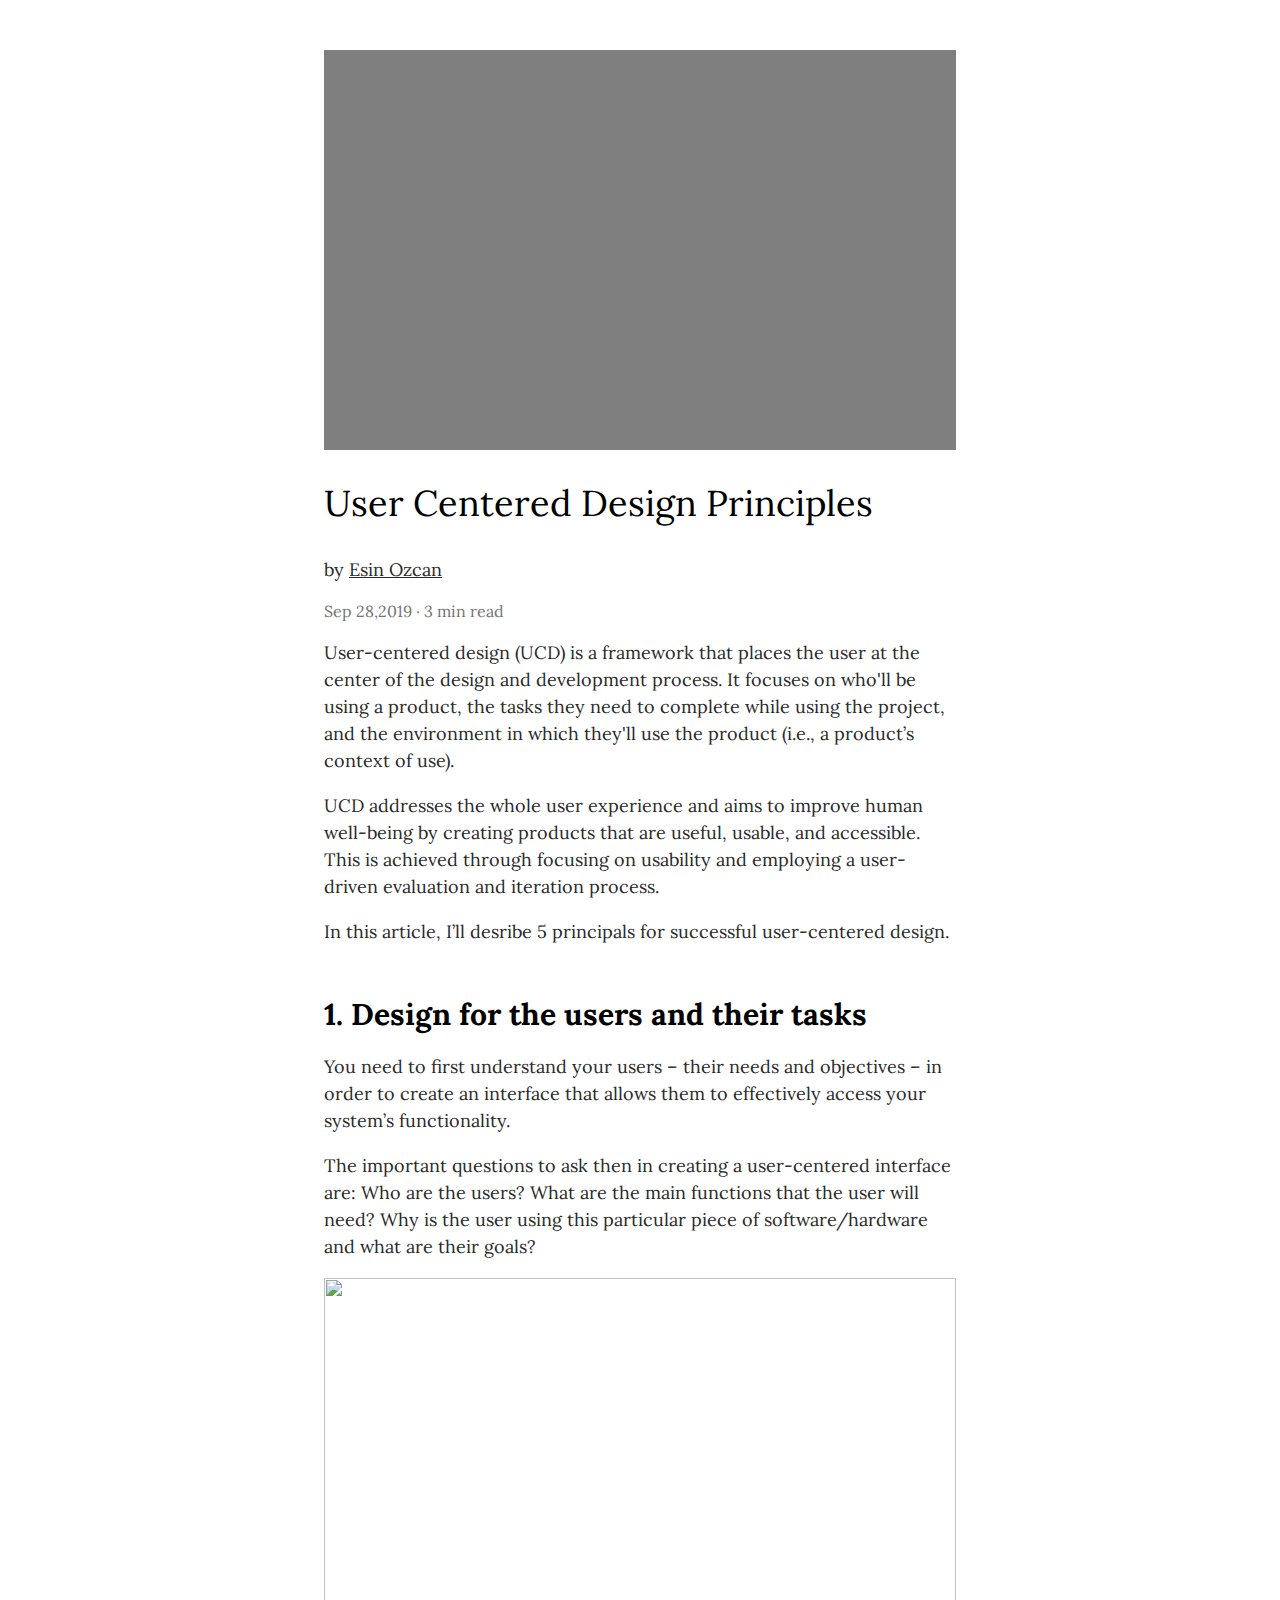
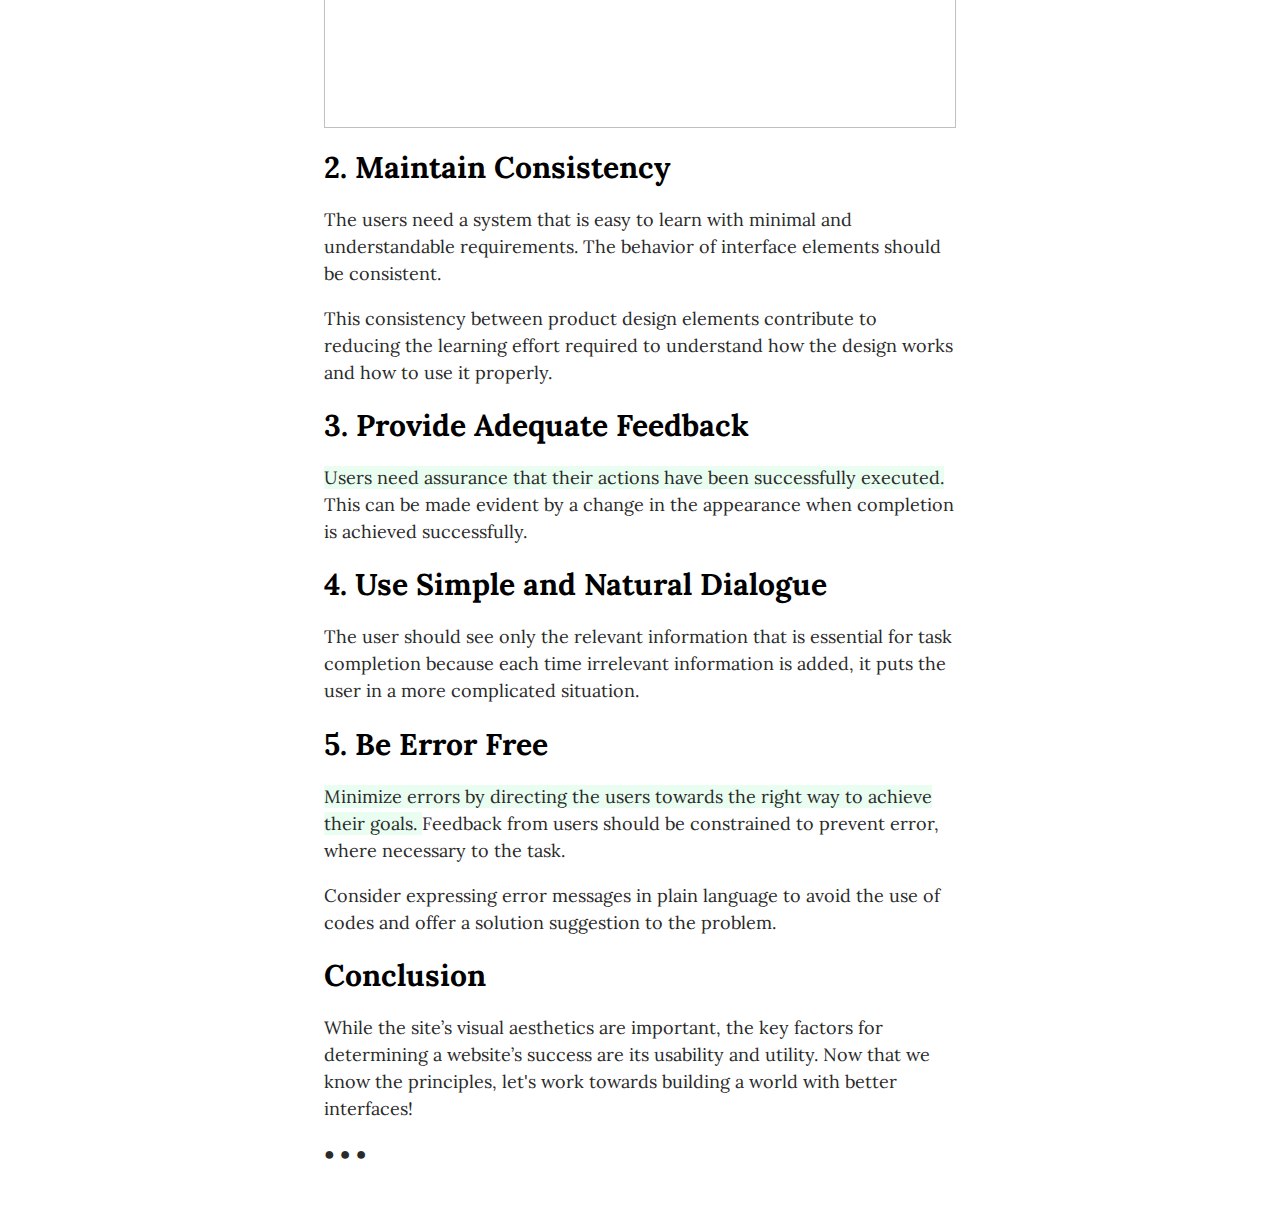
==== medium-article/index.html @ 1513dd8a "new article" ====
<html>
<head>
    <link rel = "stylesheet" href = "style.css">
    <link href="https://fonts.googleapis.com/css?family=IBM+Plex+Sans&display=swap" rel="stylesheet">
    <link href="https://fonts.googleapis.com/css?family=Lora&display=swap" rel="stylesheet">
    <meta name="viewport" content="width=device-width, initial-scale=1">
    <meta charset="utf-8">
    <title>My medium article</title>
</head>

<body>
  <div class="container">
    <div class="banner">
   </div>

   <div class="hero-text">
      <h2>User Centered Design Principles</h2>
      <p> by <u>Esin Ozcan</u></p>
      <h8> Sep 28,2019 · 3 min read </h8>
    </div>

  <p>User-centered design (UCD) is a framework that places the user at the center of the design and development process. It focuses on who'll be using a product, the tasks they need to complete while using the project, and the environment in which they'll use the product (i.e., a product’s context of use).</p>

  <p>UCD addresses the whole user experience and aims to improve human well-being by creating products that are useful, usable, and accessible. This is achieved through focusing on usability and employing a user-driven evaluation and iteration process.</p>

  <p>In this article, I’ll desribe 5 principals for successful user-centered design.</p>

    <div class="info">
      <h1>1. Design for the users and their tasks</h1>
      <p> You need to first understand your users – their needs and objectives – in order to create an interface that allows them to effectively access your system’s functionality. </p>

      <p> The important questions to ask then in creating a user-centered interface are: Who are the users? What are the main functions that the user will need? Why is the user using this particular piece of software/hardware and what are their goals? </p>

      <img src= "https://blog.leadquizzes.com/wp-content/uploads/2018/09/Screen-Shot-2018-09-07-at-2.58.28-PM-1024x713.png" class="responsive-image">

      <h1>2. Maintain Consistency</h1>
      <p>The users need a system that is easy to learn with minimal and understandable requirements.   The behavior of interface elements should be consistent.</p>
      <p>This consistency between product design elements contribute to reducing the learning effort required to understand how the design works and how to use it properly.</p>

      <h1>3. Provide Adequate Feedback</h1>
      <p><span>Users need assurance that their actions have been successfully executed. </span>This can be made evident by a change in the appearance when completion is achieved successfully.</p>

      <h1>4. Use Simple and Natural Dialogue</h1>
      <p> The user should see only the relevant information that is essential for task completion because each time irrelevant information is added, it puts the user in a more complicated situation.</p>

      <h1>5. Be Error Free</h1>
      <p><span> Minimize errors by directing the users towards the right way to achieve their goals. </span> Feedback from users should be constrained to prevent error, where necessary to the task.</p>
      <p>Consider expressing error messages in plain language to avoid the use of codes and offer a solution suggestion to the problem.</p>

      <h1>Conclusion</h1>
      <p>While the site’s visual aesthetics are important, the key factors for determining a website’s success are its usability and utility. Now that we know the principles, let's work towards building a world with better interfaces!</p>
      <p> &#9679; &#9679; &#9679;  </p>
    </div>
  </div>
</body>


</html>
---- medium-article/style.css ----
.banner {
  background-image: linear-gradient(rgba(0, 0, 0, 0.5), rgba(0, 0, 0, 0.5)), url(https://miro.medium.com/proxy/1*SjWbBE6AMWzfx-GlSZcz2g.png);
  height: 400px;
  background-position: center;
  }

 .hero-text h2{
  font-weight:lighter;
  font-size:36px;
  font-family: 'Lora';
  }

  .container img {
    height:450px;
    width: 100%;
  }

  .hero-text p{
  color: #757575;
  font-family: 'Lora';
  font-weight: 300px;
  font-size:24px;
  }

   .hero-text h8{
  color: #757575;
  font-family: 'Lora';
  font-weight: 200px;
  font-size:16px;
  }

  .container{
  width: 50%;
  margin: 50px auto;
}

  .container p{
  font-family: 'Lora';
  font-weight: 150px;
  font-size:18px;
  color: #2A2A2A;
  line-height: 1.5;
  }

  .info{
    margin-top:50px;
  }

  .info h1{
    font-size:30px;
    font-weight:400px;
    font-weight: bolder;
    font-family: 'Lora';
  }

 .container p span{
   background-image: linear-gradient(rgba(233, 253, 240, 1), rgba(233, 253, 240, 1));
  }

  .container p:hover span{
   background-image: linear-gradient(#d7fae1,#d7fae1);
  }

@media (max-width: 960px) {
  /* For a screen < 960px, this CSS will be read */
  .container {
    width: 700px;
  }
}
@media (max-width: 720px) {
  /* For a screen < 720px, this CSS will be read */
  .container {
    width: 500px;
  }
}
@media (max-width: 540px) {
  /* For a screen < 540px, this CSS will be read */
  .container {
    width: 300px;
  }
}
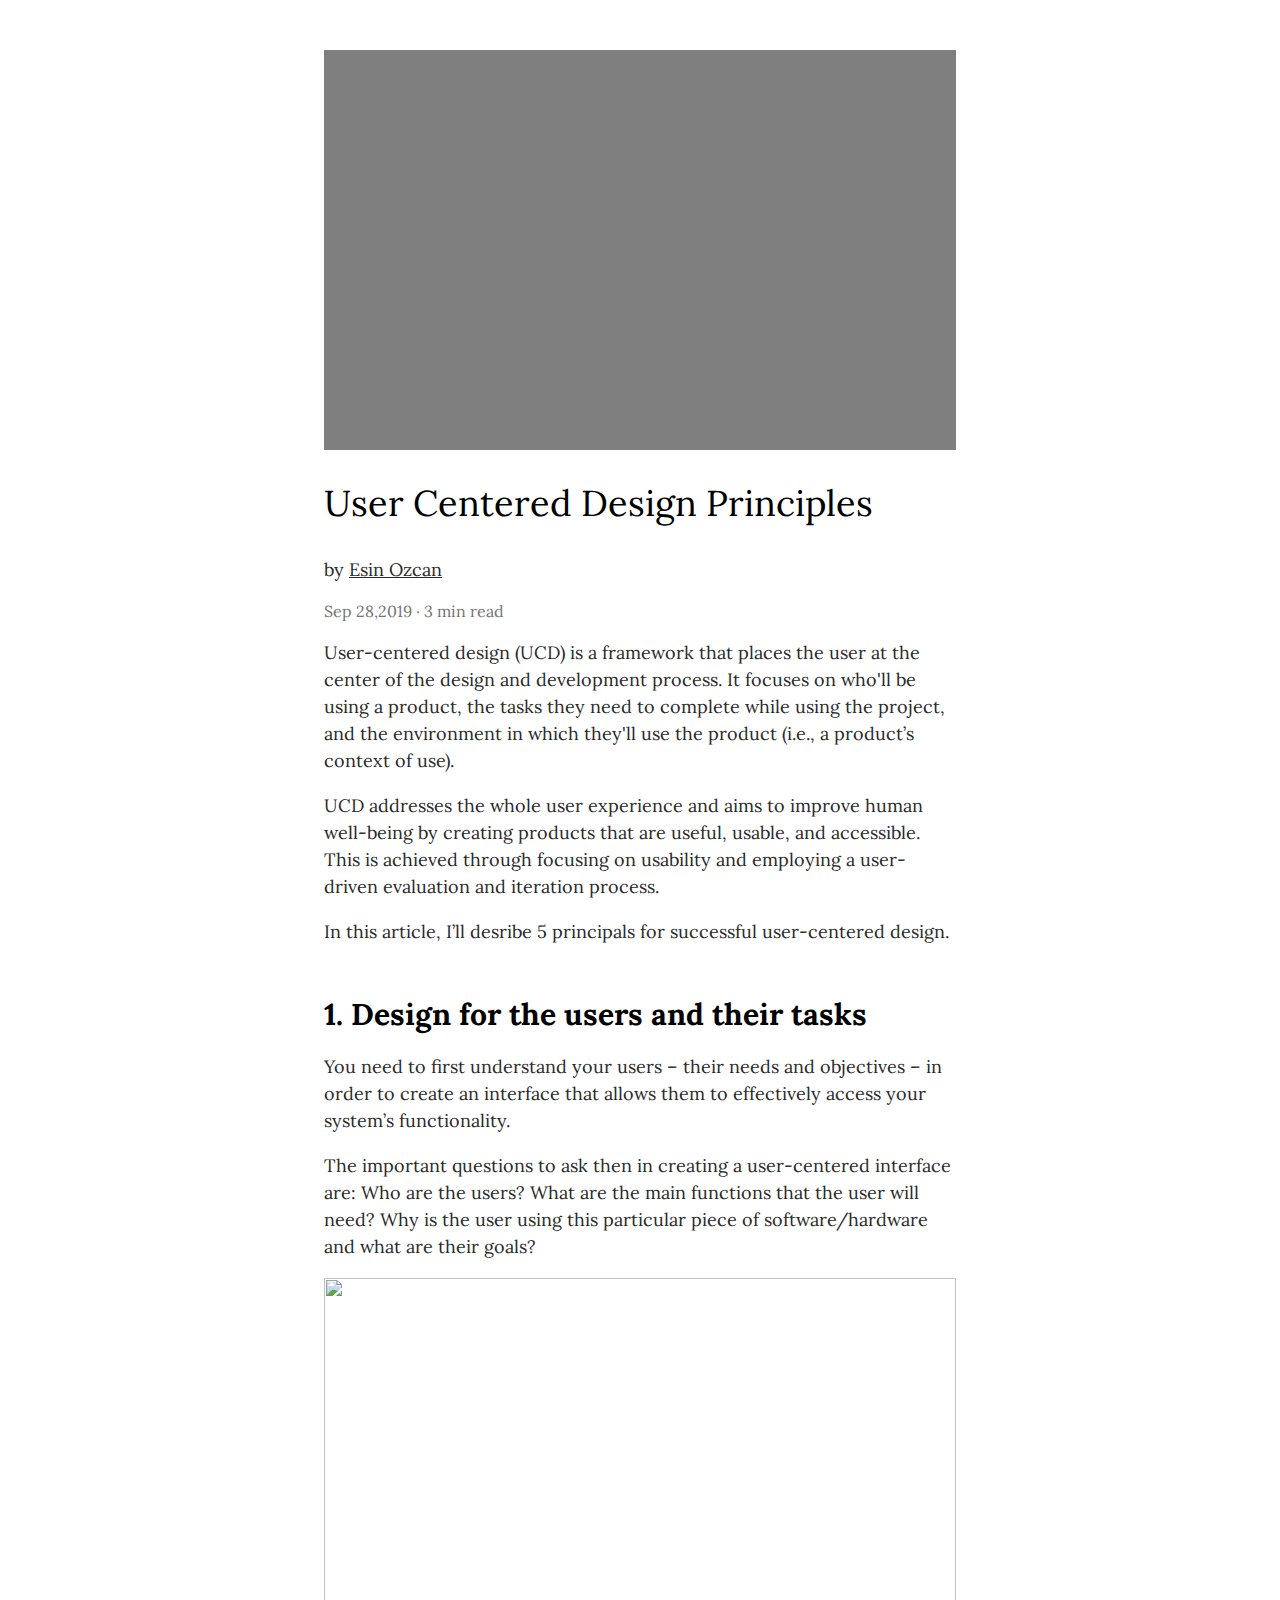
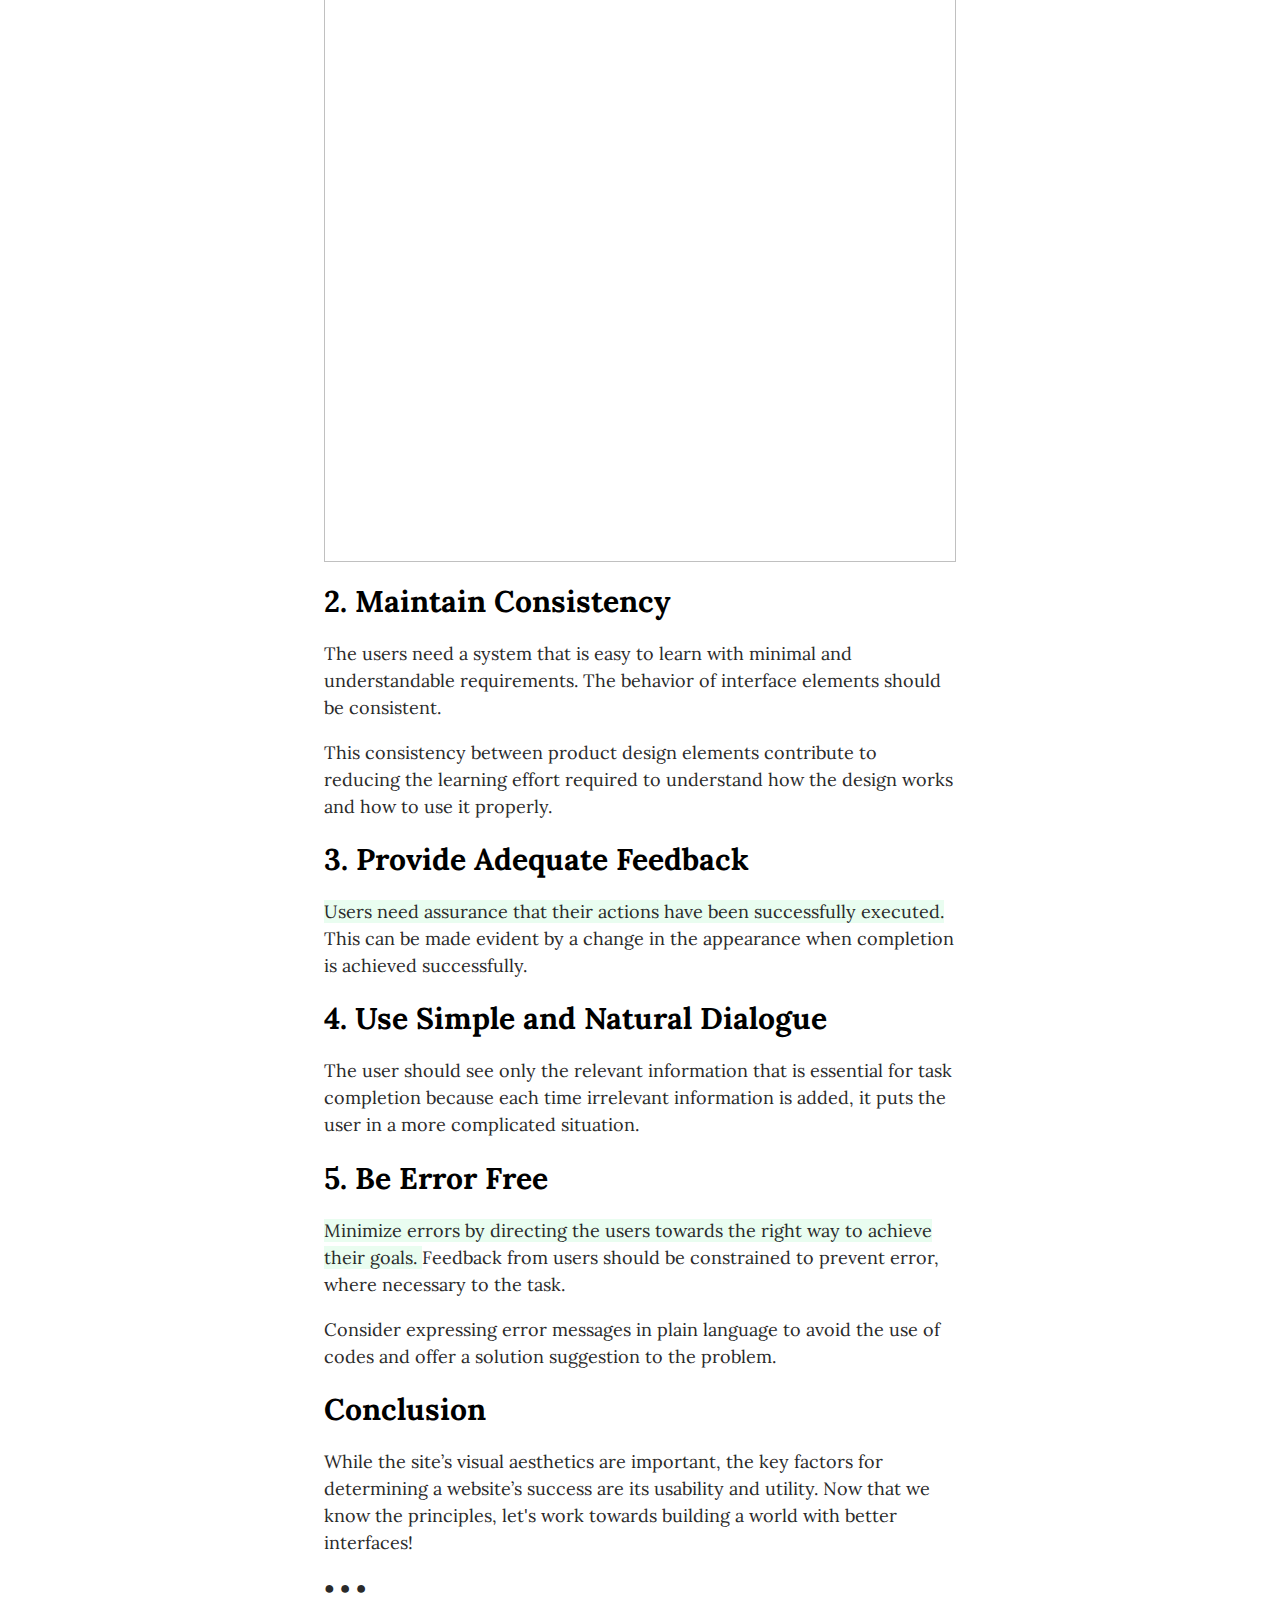
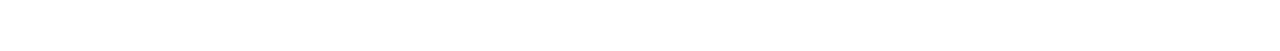
==== commit 3e816129: "responsive image" ====
--- a/medium-article/index.html
+++ b/medium-article/index.html
@@ -31,7 +31,7 @@
 
       <p> The important questions to ask then in creating a user-centered interface are: Who are the users? What are the main functions that the user will need? Why is the user using this particular piece of software/hardware and what are their goals? </p>
 
-      <img src= "https://blog.leadquizzes.com/wp-content/uploads/2018/09/Screen-Shot-2018-09-07-at-2.58.28-PM-1024x713.png" class="responsive-image">
+      <img src= "https://blog.leadquizzes.com/wp-content/uploads/2018/09/Screen-Shot-2018-09-07-at-2.58.28-PM-1024x713.png">
 
       <h1>2. Maintain Consistency</h1>
       <p>The users need a system that is easy to learn with minimal and understandable requirements.   The behavior of interface elements should be consistent.</p>
--- a/medium-article/style.css
+++ b/medium-article/style.css
@@ -4,16 +4,16 @@
   background-position: center;
   }
 
- .hero-text h2{
+ .hero-text h2 {
   font-weight:lighter;
   font-size:36px;
   font-family: 'Lora';
   }
 
-  .container img {
-    height:450px;
-    width: 100%;
-  }
+ img{
+  height:auto;
+  width:100%;
+ }
 
   .hero-text p{
   color: #757575;
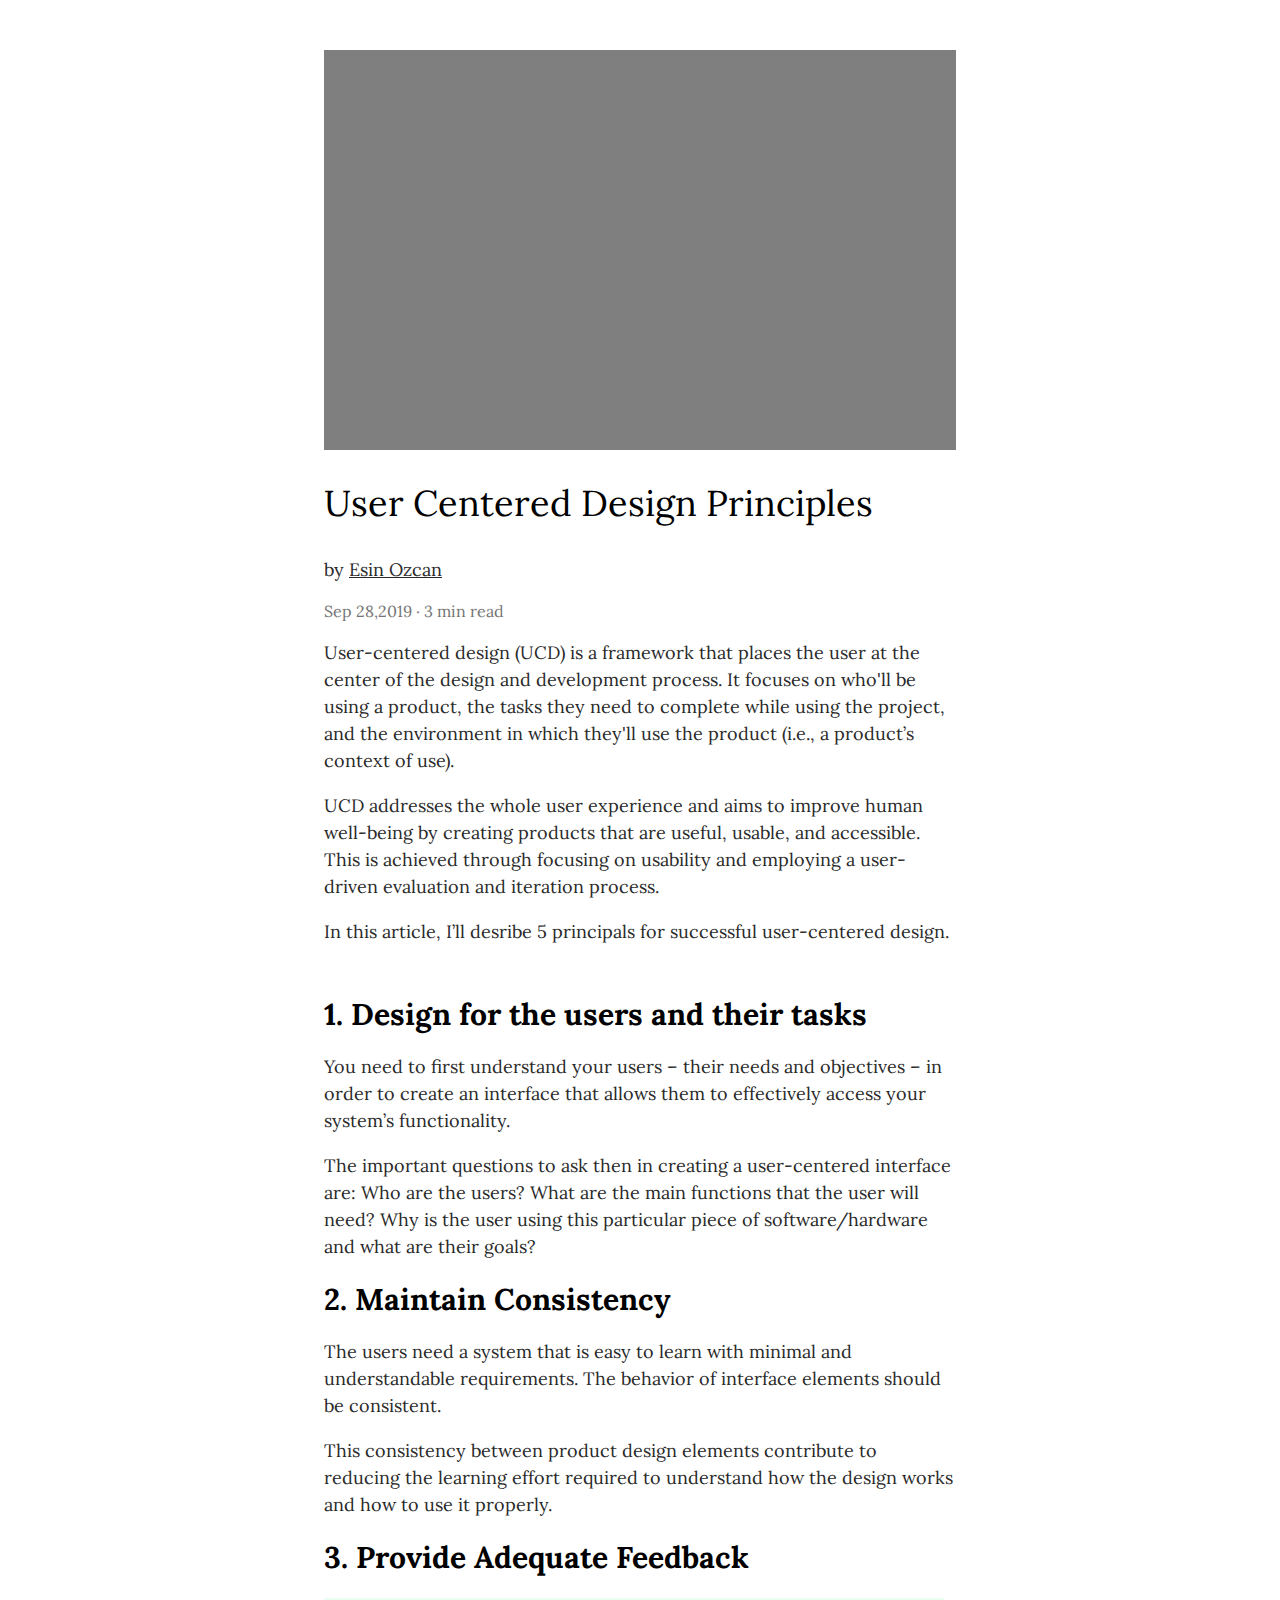
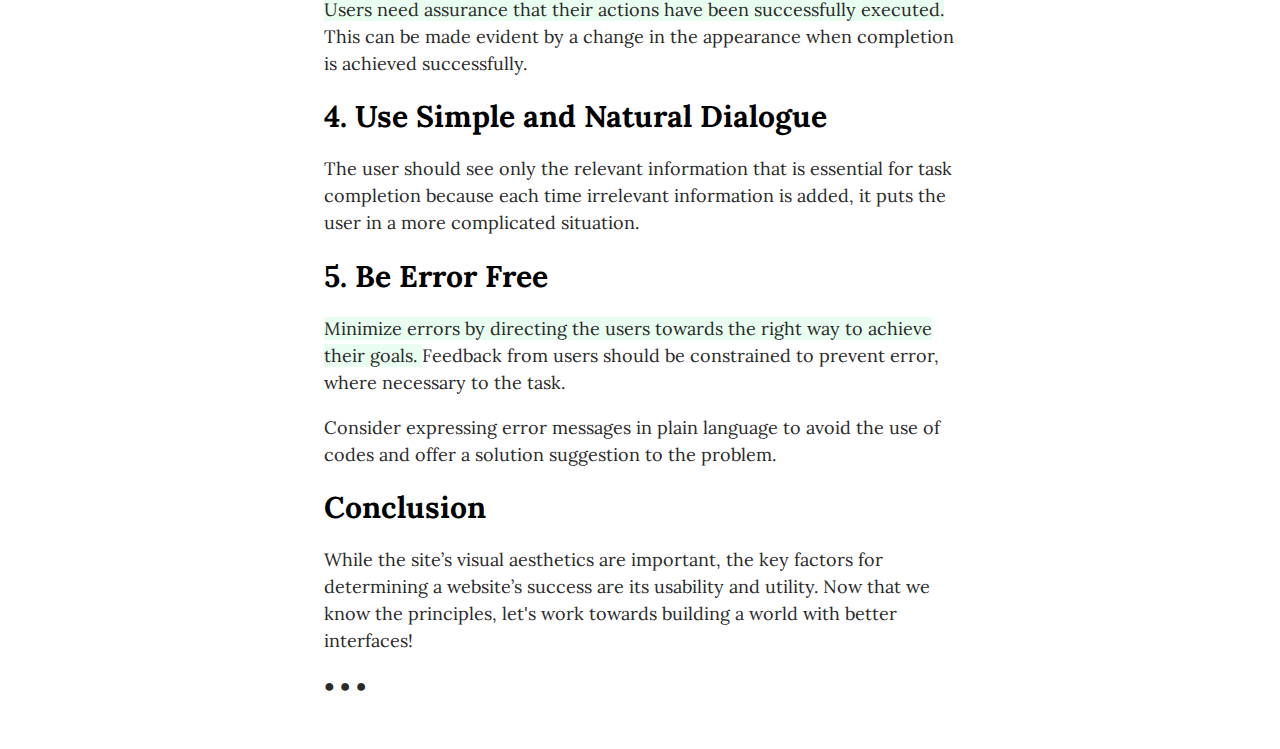
==== commit 49d67a16: "Update index.html" ====
--- a/medium-article/index.html
+++ b/medium-article/index.html
@@ -31,8 +31,6 @@
 
       <p> The important questions to ask then in creating a user-centered interface are: Who are the users? What are the main functions that the user will need? Why is the user using this particular piece of software/hardware and what are their goals? </p>
 
-      <img src= "https://blog.leadquizzes.com/wp-content/uploads/2018/09/Screen-Shot-2018-09-07-at-2.58.28-PM-1024x713.png">
-
       <h1>2. Maintain Consistency</h1>
       <p>The users need a system that is easy to learn with minimal and understandable requirements.   The behavior of interface elements should be consistent.</p>
       <p>This consistency between product design elements contribute to reducing the learning effort required to understand how the design works and how to use it properly.</p>
